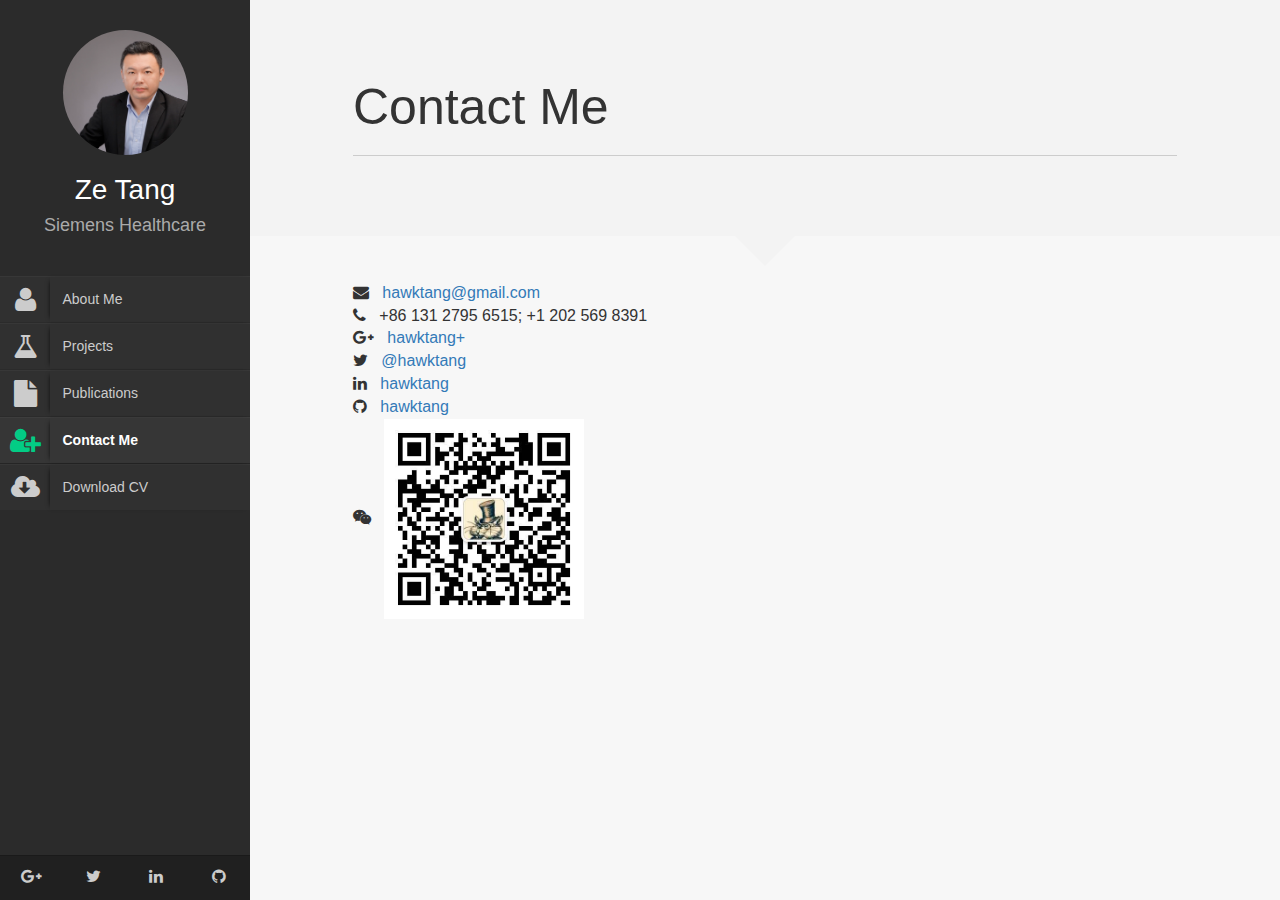
==== contact.html @ 21f546fd "contact" ====
<!DOCTYPE html>
<html lang="en">
<head>
    <title>Ze Tang - Contact</title>
    <meta http-equiv="Content-Type" content="text/html; charset=UTF-8">
    <meta name="author" content="Miaozhu Li and Ze Tang">
    <meta name="viewport" content="width=device-width, initial-scale=1, maximum-scale=1">

    <meta name="description" content="Ze Tang's Website" />
    <meta name="keywords" content="Ze Tang" />

    <link rel="shortcut icon" href="./favicon.ico">

    <!--CSS styles-->
    <link rel="stylesheet" href="css/bootstrap.css">
    <link rel="stylesheet" href="css/font-awesome.min.css">
    <link rel="stylesheet" href="css/perfect-scrollbar-0.4.5.min.css">
    <link rel="stylesheet" href="css/magnific-popup.css">
    <link rel="stylesheet" href="css/style.css">
    <link id="theme-style" rel="stylesheet" href="css/styles/default.css">


    <!--/CSS styles-->
    <!--Javascript files-->
    <script type="text/javascript" src="js/jquery-1.10.2.js"></script>
    <script type="text/javascript" src="js/TweenMax.min.js"></script>
    <script type="text/javascript" src="js/jquery.touchSwipe.min.js"></script>
    <script type="text/javascript" src="js/jquery.carouFredSel-6.2.1-packed.js"></script>

    <script type="text/javascript" src="js/modernizr.custom.63321.js"></script>
    <script type="text/javascript" src="js/jquery.dropdownit.js"></script>

    <script type="text/javascript" src="js/jquery.stellar.min.js"></script>
    <script type="text/javascript" src="js/ScrollToPlugin.min.js"></script>

    <script type="text/javascript" src="js/bootstrap.min.js"></script>

    <script type="text/javascript" src="js/jquery.mixitup.min.js"></script>

    <script type="text/javascript" src="js/masonry.min.js"></script>

    <script type="text/javascript" src="js/perfect-scrollbar-0.4.5.with-mousewheel.min.js"></script>

    <script type="text/javascript" src="js/magnific-popup.js"></script>
    <script type="text/javascript" src="js/custom.js"></script>

    <!--/Javascript files-->

</head>
<body>

<div id="wrapper">
    <a href="#sidebar" class="mobilemenu"><i class="fa fa-bars"></i></a>

    <div id="sidebar">
        <div id="main-nav">
            <div id="nav-container">
                <div id="profile" class="clearfix">
                    <div class="portrate hidden-xs"></div>
                    <div class="title">
                        <h2>Ze Tang</h2>
                        <h3>Siemens Healthcare</h3>
                    </div>

                </div>
                <ul id="navigation">
                    <li>
                        <a href="index.html">
                            <div class="icon fa fa-user"></div>
                            <div class="text">About Me</div>
                        </a>
                    </li>

                    <li>
                        <a href="Projects.html">
                            <div class="icon fa fa-flask"></div>
                            <div class="text">Projects</div>
                        </a>
                    </li>

                    <li>
                        <a href="Publications.html">
                            <div class="icon fa fa-file"></div>
                            <div class="text">Publications</div>
                        </a>
                    </li>

                    <li class="currentmenu">
                        <a href="Contact.html">
                            <div class="icon fa fa-user-plus"></div>
                            <div class="text">Contact Me</div>
                        </a>
                    </li>

                    <li>
                        <a href="ZeTang.pdf">
                            <div class="icon fa fa-cloud-download"></div>
                            <div class="text">Download CV</div>
                        </a>
                    </li>
                </ul>
            </div>
        </div>

        <div class="social-icons">
            <ul>
                <li><a href="https://plus.google.com/+ZeTang"><i class="fa fa-google-plus"></i></a></li>
                <li><a href="https://twitter.com/hawktang"><i class="fa fa-twitter"></i></a></li>
                <li><a href="https://cn.linkedin.com/in/hawktang"><i class="fa fa-linkedin"></i></a></li>
                <li><a href="https://github.com/hawktang"><i class="fa fa-github"></i></a></li>
            </ul>
        </div>
    </div>

    <div id="main">

        <div id="contact" class="page">
            <div class="pageheader">
                <div class="headercontent">
                    <div class="section-container">
                        <h2 class="title">Contact Me</h2>

                        <div class="row">
                            <div class="col-md-8">
                                <p></p>
                            </div>
                        </div>

                    </div>

                </div>
            </div>

            <br><br>

            <div class="pagecontents">

                <div class="section-container">

                    <div class="row">
                        <div class="col-md-8">

                            <ul class="list-unstyled">
                                <li>
                                    <strong><i class="fa fa-envelope"></i>&nbsp;&nbsp;</strong>
                                    <span><a href="mailto:hawktang@gmail.com">hawktang@gmail.com</a></span>
                                </li>
                                <li> <strong><em class="fa fa-phone"></em>&nbsp;&nbsp;</strong> 
                                    <span>+86 131 2795 6515; +1 202 569 8391</span> 
                                </li>
                                <li>
                                    <strong><i class="fa fa-google-plus"></i>&nbsp;&nbsp;</strong>
                                    <span><a href="https://plus.google.com/+ZeTang">hawktang+</a></span>
                                </li>
                                <li>
                                    <strong><i class="fa fa-twitter"></i>&nbsp;&nbsp;</strong>
                                    <span><a href="https://twitter.com/hawktang">@hawktang</a></span>
                                </li>
                                <li>
                                    <strong><i class="fa fa-linkedin"></i>&nbsp;&nbsp;</strong>
                                    <span><a href="https://cn.linkedin.com/in/hawktang">hawktang</a></span>
                                </li>
                                <li>
                                    <strong><i class="fa fa-github"></i>&nbsp;&nbsp;</strong>
                                    <span><a href="https://github.com/hawktang">hawktang</a></span>
                                </li>
                                <li> 
                                    <strong><i class="fa fa-weixin"></i>&nbsp;&nbsp;</strong> 
                                    <span><img src="img/personal/wechat.jpg" width="200" height="200" alt="wechat"/> </span> 
                                </li>
                            </ul>

                        </div>
                    </div>

                </div>

            </div>


        </div>

    </div>
</div>
</body>
</html>
---- css/style.css ----
/* General styles
 **************************************************/
@font-face {
	font-family: 'Lato';
	font-style: normal;
	font-weight: 300;
	src: local('Lato Light'), local('Lato-Light'), url(http://themes.googleusercontent.com/static/fonts/lato/v6/KT3KS9Aol4WfR6Vas8kNcg.woff) format('woff');
}

@font-face {
	font-family: 'Lato';
	font-style: normal;
	font-weight: 400;
	src: local('Lato Regular'), local('Lato-Regular'), url(http://themes.googleusercontent.com/static/fonts/lato/v6/9k-RPmcnxYEPm8CNFsH2gg.woff) format('woff');
}

@font-face {
	font-family: 'Lato';
	font-style: normal;
	font-weight: 900;
	src: local('Lato Black'), local('Lato-Black'), url(http://themes.googleusercontent.com/static/fonts/lato/v6/BVtM30trf7q_jfqYeHfjtA.woff) format('woff');
}

@font-face {
	font-family: 'Lato';
	font-style: italic;
	font-weight: 400;
	src: local('Lato Italic'), local('Lato-Italic'), url(http://themes.googleusercontent.com/static/fonts/lato/v6/oUan5VrEkpzIazlUe5ieaA.woff) format('woff');
}

body {
	font-size: 16px;
	font-family: 'Lato', sans-serif;
	font-weight: 400;
	background: #4D4D4D;
}

a,a:hover,a:focus {
	text-decoration: none;
	outline: 0;
}

h1,h2,h3,h4,h5,h6,.h1,.h2,.h3,.h4,.h5,.h6 {
	font-family: "Lato", Helvetica, Arial, sans-serif;
	font-weight: 300;
}

/* mobile menu
 **************************************************/
.mobilemenu {
	position: fixed;
	top: 0px;
	left: 0;
	right: 0;
	z-index: 1002;
	font-size: 30px;
	padding: 2px 10px;
	background: #2b2b2b;
	display: block;
	width: 50px;
	height: 50px;
	color: #fff;
	display: none;
}

.mobilemenu:hover,.mobilemenu:focus {
	color: #fff;
}

/* layout
 **************************************************/
#main-nav {
	text-align: left;
	vertical-align: top;
	-webkit-user-select: none;
	-moz-user-select: none;
	-ms-user-select: none;
	user-select: none;
	width: 250px;
	background: #2b2b2b;
	position: absolute;
	left: 0;
	top: 0;
	bottom: 45px;
	overflow: hidden;
}

#main {
	position: absolute;
	left: 250px;
	right: 0;
	top: 0;
	bottom: 0;
	background: #fefefe;
	overflow: hidden;
}

.page {
	overflow: auto;
	position: absolute;
	top: 0;
	left: 0px;
	bottom: 0;
	width: 100%;
	background-color: #f7f7f7;
}

.home {
	left: 0px;
	z-index: 0;
	width: 100%;
}

#overlay {
	position: absolute;
	top: 0;
	left: 0px;
	bottom: 0;
	right: 0px;
	background-color: #000;
	-ms-filter: "progid:DXImageTransform.Microsoft.Alpha(Opacity=25)";
	filter: alpha(opacity=25);
	opacity: 0.25;
	display: none;
	z-index: 300;
	cursor: crosshair;
	cursor: url(../img/pointer.png), auto;
}

#runner {
	position: absolute;
	width: 30px;
	height: 20px;
	color: #fff;
	font-size: 20px;
	z-index: 2000;
}

.currentpage {
	-webkit-box-shadow: -2px 0 4px -2px rgba(0,0,0,.25);
	box-shadow: -2px 0 4px -2px rgba(0,0,0,.25);
}

/* sidebar
 **************************************************/
#nav-container {
	position: relative;
	padding-bottom: 75px;
	bottom: 0;
	height: 100%;
}

#profile {
	text-align: center;
	padding: 30px 10px;
	position: relative;
}

#profile .portrate {
	background-image: url("../img/personal/Avatar.jpg");
	width: 125px;
	margin: 0 auto;
	height: 125px;
	border-radius: 50%;

	-webkit-background-size: cover;
	-moz-background-size: cover;
	background-size: cover;
}

#profile .title h2 {
	font-size: 28px;
	font-weight: 300;
	color: #fff;
	margin: 20px 0 10px 0;
}

#profile .title h3 {
	font-size: 18px;
	font-weight: 300;
	color: #aaa;
	margin: 0px 0 10px 0;
}

ul#navigation {
	padding: 0;
	margin: 0;
}

ul#navigation li {
	display: block;
	float: none;
	clear: both;
	background: #303030;
	border-top: 1px solid #373737;
	border-bottom: 1px solid #2B2B2B;

	-webkit-transition: background 0.5s;
	-moz-transition: background 0.5s;
	-o-transition: background 0.5s;
	-ms-transition: background 0.5s;
	transition: background 0.5s;
}

ul#navigation li a {
	color: #ccc;
	font-size: 14px;
}

ul#navigation li:hover,ul#navigation li:focus {
	background: #363636;
}

ul#navigation li:hover a,ul#navigation li:focus a {
	color: #f7f7f7;
}

ul#navigation .currentmenu {
	font-weight: bold;
}

ul#navigation li.currentmenu a {
	color: #fff;
}

/*ul#navigation li.external:hover .icon, ul#navigation li.currentmenu .icon{
	color: #03cc85;
}*/

ul#navigation li.currentmenu {
	background: #363636;
	border-top: 1px solid #3d3d3d;
	border-bottom: 1px solid #252525;
}


ul#navigation li .text {
	padding-left: 5%;
	margin-left: 50px;
	line-height: 45px;

	-webkit-box-shadow: -3px 0 5px -4px #000;
	box-shadow: -3px 0 5px -4px #000;
}

ul#navigation li .icon {
	float: left;
	line-height: 45px;
	width: 50px;
	text-align: center;
	font-size: 27px;
}

.social-icons {
	position: absolute;
	bottom: 0;
	left: 0;
	width: 100%;
	background: #202020;
	border-top: 1px solid #1A1A1A;
	width: 250px;
	z-index: 2;
	height: 45px;
}

.social-icons ul {
	padding: 0;
	margin: 0;
	list-style: none;
}

.social-icons li {
	float: left;
	width: 25%;
	padding: 10px;
	text-align: center;
}

.social-icons a {
	color: #ccc;
}

.social-icons a:hover,.social-icons a:focus {
	color: #fff;
}

.social-icons i {
	font-size: 16px;
}

/* page specifics
 **************************************************/
.page-container {
	position: relative;
}

.pageheader {
	background: #f3f3f3;
	position: relative;
	padding: 60px 0 45px 0;
}

.pageheader:after {
	top: 100%;
	border: solid transparent;
	content: " ";
	height: 0;
	width: 0;
	position: absolute;
	pointer-events: none;
	border-color: rgba(8, 4, 13, 0);
	border-top-color: #f3f3f3;
	border-width: 30px;
	left: 50%;
	margin-left: -30px;
	z-index: 1;
}

.headercontent .title {
	font-size: 50px;
	margin-bottom: 25px;
	border-bottom: 1px solid #ccc;
	padding: 0 0 20px 0;
}

.headercontent .subtitle {
	border-bottom: 1px solid #ccc;
	margin: 0 0 10px 0;
	padding: 5px 0;
}

.headercontent .subtitle h3 {
	margin: 0;
	padding: 0;
}

.page .section {
	padding: 70px 0;
	position: relative;
}

.section-container {
	padding: 0 10%;
}

.color-1 {
	background: #fcfcfc;
}

.color-2 {
	background: #f7f7f7;
}

.color-3 {
	background: #2c2c2d;
	color: #fff;
}

.color-4 {
	background: #000;
}

.section .title {
	border-bottom: 1px solid #ccc;
	margin: 0 0 30px 0;
	padding: 20px 0;
}

.section .title h3 {
	padding: 0;
	margin: 0;
	font-size: 26px;
}


.biothumb{position: relative;}
.biothumb .overlay{
	position: absolute;
	width: 100%;
	color:#fff;
	bottom: 0;
	background-color: black;
	background-color: rgba(0,0,0,0.5);
	padding:25px;
}
.biothumb .overlay h1{
	font-size: 45px;
}


/*************************************************
 *  uls
 **************************************************/
.ul-bolded li {
	font-weight: bold;
}

.ul-boxed li {
	padding: 7px;
	background-color: #FdFdFd;
	margin-bottom: 10px;
	-webkit-box-shadow: 0px 3px 3px -3px #ccc;
	box-shadow: 0px 3px 3px -3px #ccc;
	border-radius: 2px;
	border-left: 5px solid;
}

/* ul-card
 **************************************************/
ul.ul-card {
	padding: 0;
	margin: 0;
	list-style: none;
}

ul.ul-card li {
	position: relative;
	padding: 50px 15px 20px 15px;
	background-color: #fff;
	margin-bottom: 15px;
	-webkit-box-shadow: 0px 3px 3px -3px #ccc;
	box-shadow: 0px 3px 3px -3px #ccc;
	border-radius: 3px;
	margin-left: 10px;
	color: #333;
}

ul.ul-card li .dy {
	position: absolute;
	top: 10px;
	left: -10px;
	border-radius: 0px;
	padding: 0;
	color: white;
}

ul.ul-card li .dy span {
	padding: 7px 10px;
	line-height: 30px;
	margin: 0;
}

/*ul.ul-card li .dy .degree {
	background-color: #03bb7a;
}*/

ul.ul-card li .dy .year {
	/*background-color: #03cc85;*/
	-webkit-box-shadow: -3px 0px 7px -3px rgba(68, 68, 68, 0.5);
	box-shadow: -3px 0px 7px -3px rgba(68, 68, 68, 0.5);
	margin-left: -3px !important;
}

ul.ul-card li .description p {
	font-size: 14px;
	margin: 0;
}

ul.ul-card li .description p.where {
	font-weight: 300;
	font-size: 14px;
}

ul.ul-card li .description p.company {
	
	font-size: 20px;
}

ul.ul-card li .description p.btitle {
	
	font-size: 18px;
}

ul.ul-card li .description p.stitle {
	
	font-size: 16px;
}

/* ul-dates
 **************************************************/
ul.ul-dates,ul.ul-dates-gray {
	margin: 0;
	padding: 0;
	list-style: none;
}

ul.ul-dates li,ul.ul-dates-gray li {
	margin-bottom: 15px; /*margin-left:  20px;
	*/
}

ul.ul-dates div.dates,ul.ul-dates-gray div.dates {
	float: left;
	width: 75px;
}

ul.ul-dates div.dates span,ul.ul-dates-gray div.dates span {
	/*background-color: #03cc85;*/
	padding: 6px;
	display: block;
	text-align: center;
	color: #fff;
	position: relative;
}

ul.ul-dates-gray div.dates span {
	background-color: #BBBBBB;
}

/*ul.ul-dates div.dates span:last-child {
	background-color: #03bb7a;
}*/

ul.ul-dates-gray div.dates span:last-child {
	background-color: #979797;
}

ul.ul-dates-gray div.dates span:first-child,ul.ul-dates div.dates span:first-child {
	-webkit-box-shadow: 0px 2px 6px -3px rgba(68, 68, 68, 0.5);
	box-shadow: 0px 2px 6px -3px rgba(68, 68, 68, 0.5);
	z-index: 3;
	position: relative;
}

ul.ul-dates div.content,ul.ul-dates-gray div.content {
	margin-left: 90px;
	min-height: 70px;
	padding-top: 10px;
}

ul.ul-dates div.content h4,ul.ul-dates-gray div.content h4 {
	font-weight: 400;
	font-size: 16px;
	margin-top: 0;
}

ul.ul-dates div.content p,ul.ul-dates-gray div.content p {
	font-size: 13px;
}

/* ul-timeline
 **************************************************/
ul.timeline {
	border-left: 8px solid #FFF;
	list-style: none;
	padding: 1px 0;
	margin-left: 100px;
}

ul.timeline li .date {
	float: left;
	padding: 10px 15px 10px 10px;
	margin-top: 10px;
	margin-left: -115px;
	font-size: 15px;
	width: 110px;
	text-align: center;
	/*background: #03cc85;*/
	color: #fff;
}

/*ul.timeline li.open .data {
	background: #03bb7a;
}*/

ul.timeline li .circle {
	float: left;
	margin: 20px 0;
	margin-left: -14px;
	width: 20px;
	height: 20px;
	border: 4px solid #FFFFFF;
	border-radius: 50%;
	background-color: #d5d5d5;
}

ul.timeline li.open .circle {
	/*background-color: #03bb7a;*/
	-webkit-box-shadow: 0px 2px 6px -3px rgba(68, 68, 68, 0.5);
	box-shadow: 0px 2px 6px -3px rgba(68, 68, 68, 0.5);
}

ul.timeline li .data {
	background: #fdfdfd;
	margin: 10px 0px 10px 20px;
	border-left: 10px solid;
	padding: 18px 20px;
	font-size: 16px;

	-webkit-box-shadow: 0px 3px 3px -3px #ccc;
	box-shadow: 0px 3px 3px -3px #ccc;
	border-radius: 3px;
}

ul.timeline li.open .data {
	/*border-color: #03bb7a;*/
	background: #fff;
}

ul.timeline li .data .subject {
	cursor: pointer;
	color: #777;
	font-size: 18px;
}

ul.timeline li .data .text {
	display: none;
	margin-top: 15px;
	font-size: 14px;
}

/* ul-withdetails
 **************************************************/
.ul-withdetails {
	list-style: none;
	padding: 0;
}

.ul-withdetails li {
	background-color: #FdFdFd;
	margin-bottom: 15px;

	-webkit-box-shadow: 0px 3px 3px -3px #ccc;
	box-shadow: 0px 3px 3px -3px #ccc;
	border-radius: 3px;
}

.ul-withdetails li .image {
	position: relative;
	overflow: hidden;
}

.ul-withdetails li .imageoverlay {
	position: absolute;
	top: 0;
	left: -100%;
	width: 100%;
	height: 100%;
	/*background: #03cc85;*/
	cursor: pointer;
	-ms-filter: "progid:DXImageTransform.Microsoft.Alpha(Opacity=70)";
	filter: alpha(opacity=70);
	opacity: 0.7;
}

.ul-withdetails li .imageoverlay i {
	color: #fff;
	position: absolute;
	top: 40%;
	left: 45%;
	font-size: 30px;
}

.ul-withdetails li .meta {
	overflow: hidden;
	padding: 10px;
	cursor: pointer;
}

.ul-withdetails li .details {
	display: none;
	padding: 20px;
	background: #fff;

	-webkit-box-shadow: inset 0px 3px 5px -3px #ccc;
	box-shadow: inset 0px 3px 5px -3px #ccc;
}

/*************************************************
 * lab partnerts
 **************************************************/
#labp-heads-wrap {
	/*background-color: #03bb7a;*/
	position: relative;
	height: 180px;
}

#labp-heads-wrap:after {
	top: 100%;
	border: solid transparent;
	content: " ";
	height: 0;
	width: 0;
	position: absolute;
	pointer-events: none;
	border-color: rgba(247, 103, 103, 0);
	/*border-top-color: #03bb7a;*/
	border-width: 15px;
	left: 50%;
	margin-left: -15px;
}

#lab-carousel {
	width: 100%;
	height: 200px;
	position: absolute;
	top: 0;
	left: 0;
}

#lab-carousel div {
	float: left;
	width: 100px;
	height: 100px;
}

#lab-carousel img {
	border: none;
	position: relative;

	-webkit-box-shadow: 0 0 10px #000;
	box-shadow: 0 0 10px #000;
}

.caroufredsel_wrapper {
	margin-top: -10px !important;
	padding-top: 20px !important;
	padding-bottom: 20px !important;
}

#labp-heads-wrap #next,#labp-heads-wrap #prev {
	position: absolute;
	top: 0;
	height: 100%;
	line-height: 180px;
	padding: 0 10px;
	color: #f7f7f7;
	font-size: 30px;
	z-index: 4;
}

#labp-heads-wrap #next {
	right: 0;
}

#labp-heads-wrap #prev {
	left: 0;
}

#labp-heads-wrap #prev.disabled,#labp-heads-wrap #next.disabled {
	color: #ccc;
	cursor: default;
}

#lab-details {
	background-color: #fff;
	padding: 20px;
	padding-top: 40px;
	text-align: center;
	min-height: 150px;

	-webkit-box-shadow: 0px 3px 3px -3px #ccc;
	box-shadow: 0px 3px 3px -3px #ccc;
	border-radius: 2px;
}

#lab-details div {
	display: none;
}

#lab-details h3 {
	margin-top: 0;
}

/* filter dropdowns
 **************************************************/
#filters,.filters,#pub-grid {
	padding: 20px 0 30px 0 !important;
}

#filters h3,.filters h3,div#sort {
	margin-top: 30px;
}

#sort span {
	line-height: 30px;
}

.stuck {
	position: fixed !important;
	z-index: 1001;
	top: 0;
	right: 0;

	-webkit-box-shadow: 0px 2px 4px 0px #cecece;
	box-shadow: 0px 2px 4px 0px #cecece;
}

.cd-dropdown,.cd-select {
	position: relative;
	margin: 20px auto;
	display: block;
}

.cd-dropdown > span {
	width: 100%;
	height: 40px;
	line-height: 40px;
	color: #999;
	font-weight: 700;
	font-size: 16px;
	background: #fff;
	display: block;
	padding: 0 10px 0 30px;
	position: relative;
	cursor: pointer;
}

.cd-dropdown > span:after {
	content: '';
	position: absolute;
	right: 0px;
	top: 0px;
	width: 50px;
	text-align: center;
	font-size: 12px;
	padding: 8px;
	height: 70%;
	line-height: 24px;
}

.cd-dropdown.cd-active > span:after {
	content: '';
}

.cd-dropdown ul {
	list-style-type: none;
	margin: 0;
	padding: 0;
	display: block;
	position: relative;
}

.cd-dropdown > span,.cd-dropdown ul li:nth-last-child(-n+3) span {
	-webkit-box-shadow: 0 1px 1px rgba(0,0,0,0.1);
	box-shadow: 0 1px 1px rgba(0,0,0,0.1);
}

.cd-dropdown ul {
	position: absolute;
	top: 0px;
	width: 100%;
}

.cd-dropdown ul li {
	position: absolute;
	width: 100%;
}

/*.cd-active.cd-dropdown > span {
	color: #03cc85;
}*/

.cd-active.cd-dropdown > span,.cd-active.cd-dropdown ul li span {
	-webkit-box-shadow: 0 1px 1px rgba(0,0,0,0.1);
	box-shadow: 0 1px 1px rgba(0,0,0,0.1);
}

.cd-active.cd-dropdown ul li span {
	-webkit-transition: all 0.2s linear 0s;
	-moz-transition: all 0.2s linear 0s;
	-o-transition: all 0.2s linear 0s;
	-ms-transition: all 0.2s linear 0s;
	transition: all 0.2s linear 0s;
}

.cd-active.cd-dropdown ul li span:hover {
	/*background: #03cc85;*/
	color: #fff;
}

.cd-dropdown ul li span {
	width: 100%;
	background: #fafafa;
	line-height: 40px;
	padding: 0 10px 0 30px;
	display: block;
	color: #bcbcbc;
	cursor: pointer;
	font-weight: 700;
}

/* publications
 **************************************************/
#pub-grid .mix {
	-ms-filter: "progid:DXImageTransform.Microsoft.Alpha(Opacity=0)";
	filter: alpha(opacity=0);
	opacity: 0;
	display: none;
}

.pitems .item {
	margin-bottom: 20px;
	width: 100%;
}

.pitems .pubmain {
	background: #fefefe;
	padding: 25px 25px 35px 25px;
	min-height: 130px;
	position: relative;

	-webkit-box-shadow: 0px 3px 3px -3px #ccc;
	box-shadow: 0px 3px 3px -3px #ccc;
	cursor: pointer;
}

.pitems .pubtitle {
	margin: 0;
	padding: 0 0 15px 0;
	font-size: 20px;
	font-weight: 300;
}

.pitems .pubmain div {
	font-size: small;
}

.pitems .pubmain .label {
	margin-right: 10px;
}

.pitems .pubmain .pubassets {
	position: absolute;
	bottom: 0;
	right: 0;
	background: #fafafa;
	text-align: center;
	border-top: 2px solid;
}

.pitems .pubmain .pubassets a {
	color: #9b9b9b;
	padding: 5px 15px;
	float: right;
	font-size: 18px;
}

.pitems .pubmain .pubassets a:hover,.pitems .pubmain .pubassets a:focus,.pitems .pubmain .pubassets a.pubcollapse {
	/*background: #03cc85;*/
	color: #fff;
}

.pitems .pubdetails {
	background: #fff;
	padding: 25px;
	display: none;
}

/* Gallery
 **************************************************/
#gallery-header {
	_color: #f7f7f7;
}

#gallery-header h2 {
	font-size: 50px;
	text-align: center;
}

#gallery-large {
	_background: #303030;
	padding-top: 20px;
}

ul.grid {
	max-width: 69em;
	list-style: none;
	margin: 30px auto;
	padding: 0;
}

ul.grid li {
	display: block;
	float: left;
	padding: 15px;
	width: 33%;
}

@media screen and (max-width: 900px) {
	ul.grid li {
		width: 50%;
	}

}

@media screen and (max-width: 400px) {
	ul.grid li {
		width: 100%;
	}

}

ul.grid li >div {
	-webkit-box-shadow: 0 0 8px -1px #000;
	box-shadow: 0 0 8px -1px #000;
	overflow: hidden;
	position: relative;
}

ul.grid li .over {
	position: absolute;
	bottom: -100%;
	width: 102%;
	right: -1%;
	left: -1%;
	color: #fff;
}

ul.grid li .comein {
	position: relative;
	z-index: 1;
	padding: 15px;
	height: 100%;
}

ul.grid li .comein i {
	display: block;
	width: 60px;
	height: 60px;
	position: absolute;
	top: 50%;
	margin-top: -30px;
	left: 50%;
	margin-left: -30px;
	font-size: 22px;
	color: #FFF;

	-webkit-box-shadow: 0 0 60px #fff;
	box-shadow: 0 0 60px #fff;
	border: 1px solid #fff;
	text-align: center;
	padding-top: 17px;
	border-radius: 50%;
}

ul.grid li .comein-bg {
	-khtml-opacity: .70;
	-moz-opacity: .70;
	-ms-filter: ”alpha(opacity=70)”;
	filter: progid:DXImageTransform.Microsoft.Alpha(opacity=0.7);
	filter: alpha(opacity=70);
	opacity: .70;
	position: absolute;
	top: 0;
	bottom: 0;
	right: 0;
	left: 0;
	background: #000;
	z-index: -1;
}

ul.grid li a,ul.grid li img {
	outline: none;
	border: none;
	display: block;
	max-width: 100%;
}

/* at start */
.my-mfp-slide-bottom .mfp-content {
	-ms-filter: "progid:DXImageTransform.Microsoft.Alpha(Opacity=0)";
	filter: alpha(opacity=0);
	opacity: 0;

	-webkit-transition: all 0.7s ease-out;
	-moz-transition: all 0.7s ease-out;
	-o-transition: all 0.7s ease-out;
	-ms-transition: all 0.7s ease-out;
	transition: all 0.7s ease-out;

	-webkit-transform: translateY(-20px) perspective( 600px ) rotateX( 10deg );
	-moz-transform: translateY(-20px) perspective( 600px ) rotateX( 10deg );
	-o-transform: translateY(-20px) perspective( 600px ) rotateX( 10deg );
	-ms-transform: translateY(-20px) perspective( 600px ) rotateX( 10deg );
	transform: translateY(-20px) perspective( 600px ) rotateX( 10deg );
}

/* animate in */
.my-mfp-slide-bottom.mfp-ready .mfp-content {
	-ms-filter: "progid:DXImageTransform.Microsoft.Alpha(Opacity=100)";
	filter: alpha(opacity=100);
	opacity: 1;

	-webkit-transform: translateY(0) perspective( 600px ) rotateX( 0 );
	-moz-transform: translateY(0) perspective( 600px ) rotateX( 0 );
	-o-transform: translateY(0) perspective( 600px ) rotateX( 0 );
	-ms-transform: translateY(0) perspective( 600px ) rotateX( 0 );
	transform: translateY(0) perspective( 600px ) rotateX( 0 );
}

/* animate out */
.my-mfp-slide-bottom.mfp-removing .mfp-content {
	-ms-filter: "progid:DXImageTransform.Microsoft.Alpha(Opacity=0)";
	filter: alpha(opacity=0);
	opacity: 0;

	-webkit-transform: translateY(-10px) perspective( 600px ) rotateX( 10deg );
	-moz-transform: translateY(-10px) perspective( 600px ) rotateX( 10deg );
	-o-transform: translateY(-10px) perspective( 600px ) rotateX( 10deg );
	-ms-transform: translateY(-10px) perspective( 600px ) rotateX( 10deg );
	transform: translateY(-10px) perspective( 600px ) rotateX( 10deg );
}

/* Dark overlay, start state */
.my-mfp-slide-bottom.mfp-bg {
	-ms-filter: "progid:DXImageTransform.Microsoft.Alpha(Opacity=0)";
	filter: alpha(opacity=0);
	opacity: 0;

	-webkit-transition: opacity 0.3s ease-out;
	-moz-transition: opacity 0.3s ease-out;
	-o-transition: opacity 0.3s ease-out;
	-ms-transition: opacity 0.3s ease-out;
	transition: opacity 0.3s ease-out;
}

/* animate in */
.my-mfp-slide-bottom.mfp-ready.mfp-bg {
	-ms-filter: "progid:DXImageTransform.Microsoft.Alpha(Opacity=80)";
	filter: alpha(opacity=80);
	opacity: 0.8;
}

/* animate out */
.my-mfp-slide-bottom.mfp-removing.mfp-bg {
	-ms-filter: "progid:DXImageTransform.Microsoft.Alpha(Opacity=0)";
	filter: alpha(opacity=0);
	opacity: 0;
}

/* contact
 **************************************************/
.contact-office {
	background: #fff url('../img/contact-bg-1.png') no-repeat;
}

.contact-lab {
	background: #fff url('../img/contact-bg-2.png') no-repeat;
	color: #fff;
}

/*.contact-office .icon-huge, .contact-lab .icon-huge{
	color: #03cc85;
}*/


.icon-huge {
	font-size: 170px;
	text-align: center;
	-ms-filter: "progid:DXImageTransform.Microsoft.Alpha(Opacity=30)";
	filter: alpha(opacity=30);
	opacity: 0.3;
	display: block;
	padding-top: 30px;
}

@media (max-width: 500px) {
	ul.timeline {
		margin: 0;
		border-left: none;
	}

	ul.timeline .circle {
		display: none;
	}

	ul.timeline .data {
		margin: 0 !important;
		margin-bottom: 10px !important;
		padding-top: 65px !important;
	}

	ul.timeline .date {
		margin-left: 0 !important;
	}

}

@media (max-width: 991px) {
	.mobilemenu {
		display: block;
	}

	.social-icons,#main-nav {
		left: -250px;
		z-index: 3;
	}

	#main {
		left: 0;
	}

}
---- css/styles/default.css ----
ul#navigation li.external:hover .icon, ul#navigation li.currentmenu .icon{
	color: #03cc85;
}
.ul-boxed li {
	border-left-color:#03cc85;
}
ul.ul-card li .dy .year {
	background-color: #03cc85;
}
ul.ul-dates div.dates span {
	background-color: #03cc85;
}
ul.timeline li .date {
	background: #03cc85;
}
ul.timeline li .data {
	border-left-color: #03cc85;
}
.ul-withdetails li .imageoverlay {
	background: #03cc85;
}
.cd-active.cd-dropdown > span {
	color: #03cc85;
}
.cd-active.cd-dropdown ul li span:hover {
	background: #03cc85;
}
.pitems .pubmain .pubassets {
	border-top-color:#03cc85;
}
.pitems .pubmain .pubassets a:hover,.pitems .pubmain .pubassets a:focus,.pitems .pubmain .pubassets a.pubcollapse {
	background: #03cc85;
}
.contact-office .icon-huge, .contact-lab .icon-huge {
	color: #03cc85;
}

/* secondary color */
ul.ul-card li .dy .degree {
	background-color: #03bb7a;
}
ul.ul-dates div.dates span:last-child {
	background-color: #03bb7a;
}
ul.timeline li.open .circle {
	background-color: #03bb7a;
}
ul.timeline li.open .data {
	border-color: #03bb7a;
}
#labp-heads-wrap {
	background-color: #03bb7a;
}
#labp-heads-wrap:after{
	border-top-color: #03bb7a;
}
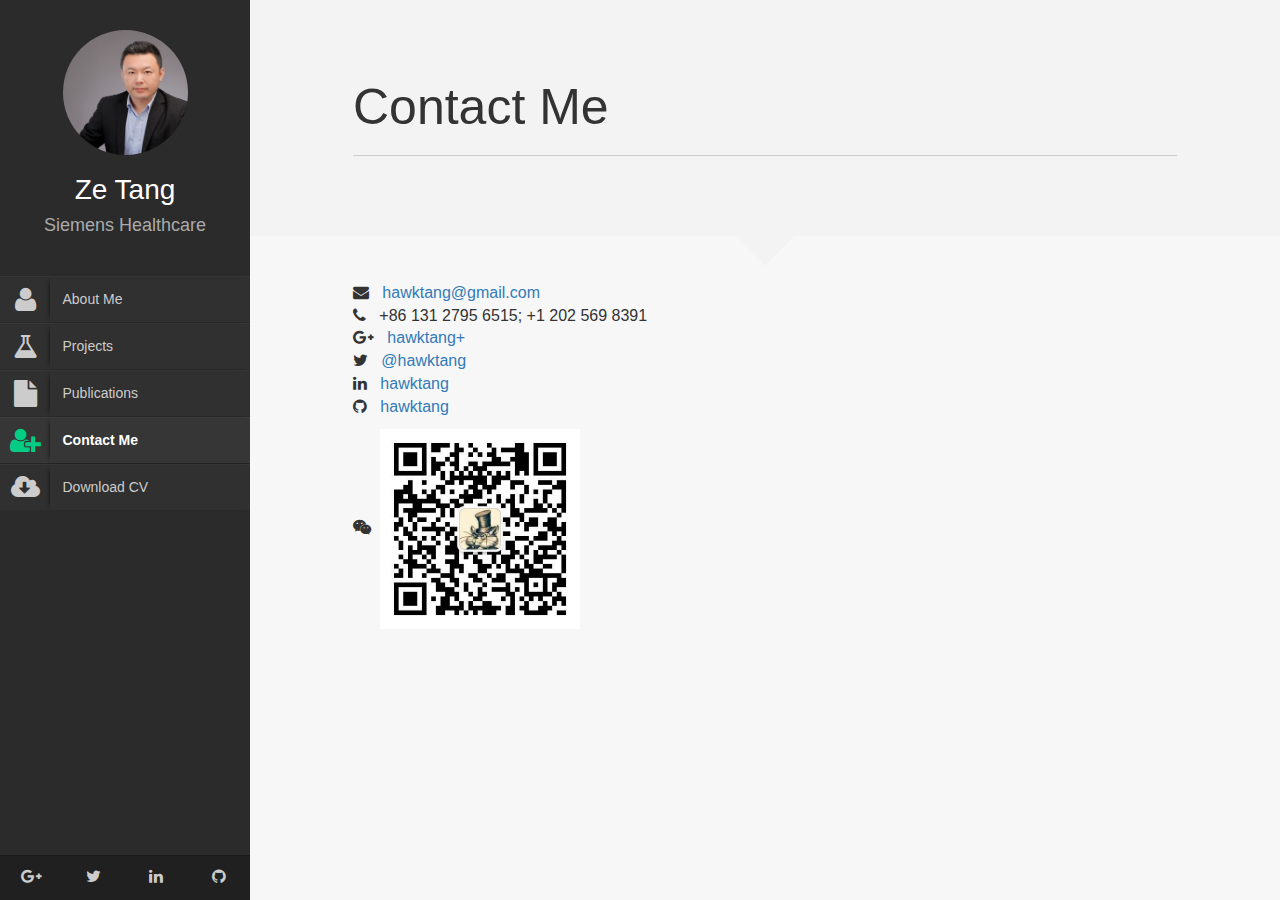
==== commit e8d307fc: "contack" ====
--- a/contact.html
+++ b/contact.html
@@ -140,7 +140,7 @@
                     <div class="row">
                         <div class="col-md-8">
 
-                            <ul class="list-unstyled">
+                          <ul class="list-unstyled">
                                 <li>
                                     <strong><i class="fa fa-envelope"></i>&nbsp;&nbsp;</strong>
                                     <span><a href="mailto:hawktang@gmail.com">hawktang@gmail.com</a></span>
@@ -160,13 +160,26 @@
                                     <strong><i class="fa fa-linkedin"></i>&nbsp;&nbsp;</strong>
                                     <span><a href="https://cn.linkedin.com/in/hawktang">hawktang</a></span>
                                 </li>
-                                <li>
+                            <li>
                                     <strong><i class="fa fa-github"></i>&nbsp;&nbsp;</strong>
                                     <span><a href="https://github.com/hawktang">hawktang</a></span>
                                 </li>
                                 <li> 
-                                    <strong><i class="fa fa-weixin"></i>&nbsp;&nbsp;</strong> 
-                                    <span><img src="img/personal/wechat.jpg" width="200" height="200" alt="wechat"/> </span> 
+                                  <p>
+                                  </p>
+                                </li>
+                                <li>
+                                  <table border="0">
+                                    <tbody>
+                                      <tr>
+                                        <td><strong><i class="fa fa-weixin"></i>&nbsp;&nbsp;</strong> </td>
+                                        
+                                        <td valign="top"><img src="img/personal/wechat.jpg" width="200" height="200" alt="wechat"/></td>
+                                      </tr>
+                                    </tbody>
+                                  </table> 
+                                  
+                        
                                 </li>
                             </ul>
 
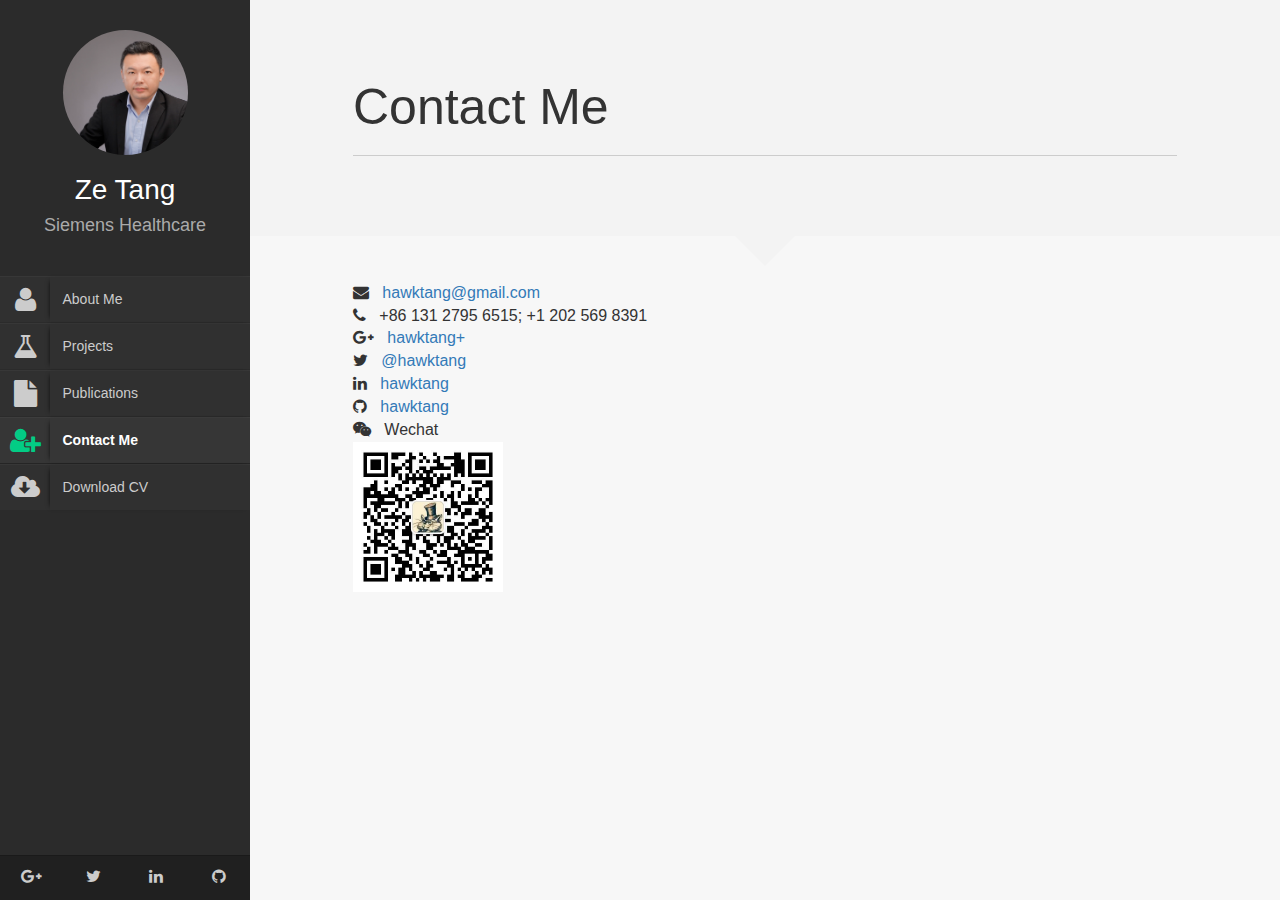
==== commit d94fa1db: "contact" ====
--- a/contact.html
+++ b/contact.html
@@ -160,27 +160,15 @@
                                     <strong><i class="fa fa-linkedin"></i>&nbsp;&nbsp;</strong>
                                     <span><a href="https://cn.linkedin.com/in/hawktang">hawktang</a></span>
                                 </li>
-                            <li>
+                                <li>
                                     <strong><i class="fa fa-github"></i>&nbsp;&nbsp;</strong>
                                     <span><a href="https://github.com/hawktang">hawktang</a></span>
                                 </li>
                                 <li> 
-                                  <p>
-                                  </p>
+                                    <strong><i class="fa fa-weixin"></i>&nbsp;&nbsp;</strong> 
+                                    <span>Wechat </span> 
                                 </li>
-                                <li>
-                                  <table border="0">
-                                    <tbody>
-                                      <tr>
-                                        <td><strong><i class="fa fa-weixin"></i>&nbsp;&nbsp;</strong> </td>
-                                        
-                                        <td valign="top"><img src="img/personal/wechat.jpg" width="200" height="200" alt="wechat"/></td>
-                                      </tr>
-                                    </tbody>
-                                  </table> 
-                                  
-                        
-                                </li>
+                                <img src="img/personal/wechat.jpg" width="150" height="150" alt=""/>
                             </ul>
 
                         </div>
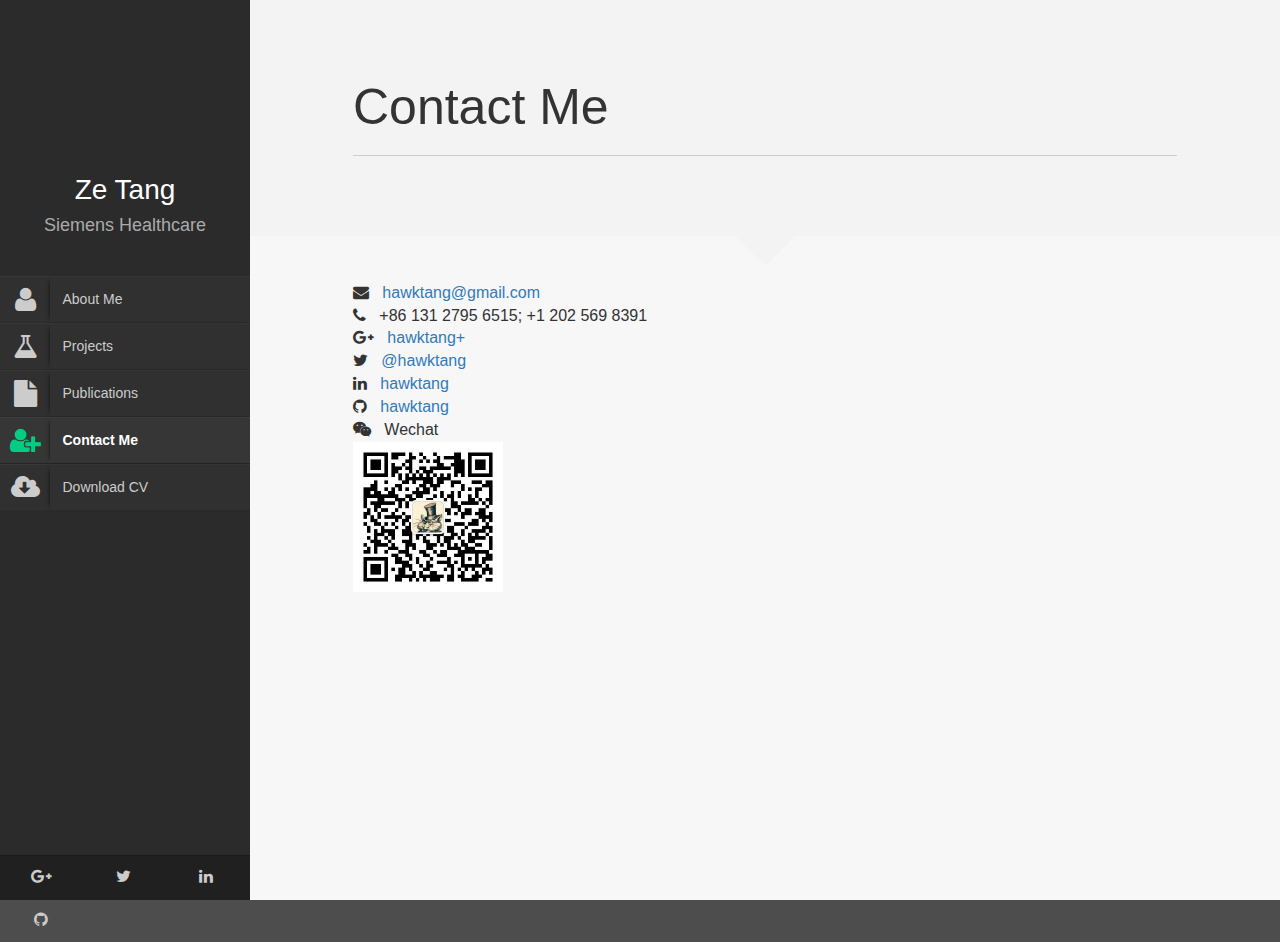
==== commit 0432f4c7: "tidy" ====
--- a/contact.html
+++ b/contact.html
@@ -1,187 +1,123 @@
 <!DOCTYPE html>
 <html lang="en">
 <head>
-    <title>Ze Tang - Contact</title>
-    <meta http-equiv="Content-Type" content="text/html; charset=UTF-8">
-    <meta name="author" content="Miaozhu Li and Ze Tang">
-    <meta name="viewport" content="width=device-width, initial-scale=1, maximum-scale=1">
+<title>Ze Tang - Contact</title>
+<meta http-equiv="Content-Type" content="text/html; charset=UTF-8">
+<meta name="author" content="Miaozhu Li and Ze Tang">
+<meta name="viewport" content="width=device-width, initial-scale=1, maximum-scale=1">
+<meta name="description" content="Ze Tang's Website" />
+<meta name="keywords" content="Ze Tang" />
+<link rel="shortcut icon" href="./favicon.ico">
 
-    <meta name="description" content="Ze Tang's Website" />
-    <meta name="keywords" content="Ze Tang" />
+<!--CSS styles-->
+<link rel="stylesheet" href="css/bootstrap.css">
+<link rel="stylesheet" href="css/font-awesome.min.css">
+<link rel="stylesheet" href="css/perfect-scrollbar-0.4.5.min.css">
+<link rel="stylesheet" href="css/magnific-popup.css">
+<link rel="stylesheet" href="css/style.css">
+<link id="theme-style" rel="stylesheet" href="css/styles/default.css">
 
-    <link rel="shortcut icon" href="./favicon.ico">
+<!--/CSS styles-->
+<!--Javascript files-->
+<script type="text/javascript" src="js/jquery-1.10.2.js"></script>
+<script type="text/javascript" src="js/TweenMax.min.js"></script>
+<script type="text/javascript" src="js/jquery.touchSwipe.min.js"></script>
+<script type="text/javascript" src="js/jquery.carouFredSel-6.2.1-packed.js"></script>
+<script type="text/javascript" src="js/modernizr.custom.63321.js"></script>
+<script type="text/javascript" src="js/jquery.dropdownit.js"></script>
+<script type="text/javascript" src="js/jquery.stellar.min.js"></script>
+<script type="text/javascript" src="js/ScrollToPlugin.min.js"></script>
+<script type="text/javascript" src="js/bootstrap.min.js"></script>
+<script type="text/javascript" src="js/jquery.mixitup.min.js"></script>
+<script type="text/javascript" src="js/masonry.min.js"></script>
+<script type="text/javascript" src="js/perfect-scrollbar-0.4.5.with-mousewheel.min.js"></script>
+<script type="text/javascript" src="js/magnific-popup.js"></script>
+<script type="text/javascript" src="js/custom.js"></script>
 
-    <!--CSS styles-->
-    <link rel="stylesheet" href="css/bootstrap.css">
-    <link rel="stylesheet" href="css/font-awesome.min.css">
-    <link rel="stylesheet" href="css/perfect-scrollbar-0.4.5.min.css">
-    <link rel="stylesheet" href="css/magnific-popup.css">
-    <link rel="stylesheet" href="css/style.css">
-    <link id="theme-style" rel="stylesheet" href="css/styles/default.css">
-
-
-    <!--/CSS styles-->
-    <!--Javascript files-->
-    <script type="text/javascript" src="js/jquery-1.10.2.js"></script>
-    <script type="text/javascript" src="js/TweenMax.min.js"></script>
-    <script type="text/javascript" src="js/jquery.touchSwipe.min.js"></script>
-    <script type="text/javascript" src="js/jquery.carouFredSel-6.2.1-packed.js"></script>
-
-    <script type="text/javascript" src="js/modernizr.custom.63321.js"></script>
-    <script type="text/javascript" src="js/jquery.dropdownit.js"></script>
-
-    <script type="text/javascript" src="js/jquery.stellar.min.js"></script>
-    <script type="text/javascript" src="js/ScrollToPlugin.min.js"></script>
-
-    <script type="text/javascript" src="js/bootstrap.min.js"></script>
-
-    <script type="text/javascript" src="js/jquery.mixitup.min.js"></script>
-
-    <script type="text/javascript" src="js/masonry.min.js"></script>
-
-    <script type="text/javascript" src="js/perfect-scrollbar-0.4.5.with-mousewheel.min.js"></script>
-
-    <script type="text/javascript" src="js/magnific-popup.js"></script>
-    <script type="text/javascript" src="js/custom.js"></script>
-
-    <!--/Javascript files-->
+<!--/Javascript files-->
 
 </head>
 <body>
-
-<div id="wrapper">
-    <a href="#sidebar" class="mobilemenu"><i class="fa fa-bars"></i></a>
-
-    <div id="sidebar">
-        <div id="main-nav">
-            <div id="nav-container">
-                <div id="profile" class="clearfix">
-                    <div class="portrate hidden-xs"></div>
-                    <div class="title">
-                        <h2>Ze Tang</h2>
-                        <h3>Siemens Healthcare</h3>
-                    </div>
-
-                </div>
-                <ul id="navigation">
-                    <li>
-                        <a href="index.html">
-                            <div class="icon fa fa-user"></div>
-                            <div class="text">About Me</div>
-                        </a>
-                    </li>
-
-                    <li>
-                        <a href="Projects.html">
-                            <div class="icon fa fa-flask"></div>
-                            <div class="text">Projects</div>
-                        </a>
-                    </li>
-
-                    <li>
-                        <a href="Publications.html">
-                            <div class="icon fa fa-file"></div>
-                            <div class="text">Publications</div>
-                        </a>
-                    </li>
-
-                    <li class="currentmenu">
-                        <a href="Contact.html">
-                            <div class="icon fa fa-user-plus"></div>
-                            <div class="text">Contact Me</div>
-                        </a>
-                    </li>
-
-                    <li>
-                        <a href="ZeTang.pdf">
-                            <div class="icon fa fa-cloud-download"></div>
-                            <div class="text">Download CV</div>
-                        </a>
-                    </li>
-                </ul>
+<div id="wrapper"> <a href="#sidebar" class="mobilemenu"><i class="fa fa-bars"></i></a>
+  <div id="sidebar">
+    <div id="main-nav">
+      <div id="nav-container">
+        <div id="profile" class="clearfix">
+          <div class="portrate hidden-xs"></div>
+          <div class="title">
+            <h2>Ze Tang</h2>
+            <h3>Siemens Healthcare</h3>
+          </div>
+        </div>
+        <ul id="navigation">
+          <li> <a href="index.html">
+            <div class="icon fa fa-user"></div>
+            <div class="text">About Me</div>
+            </a> </li>
+          <li> <a href="Projects.html">
+            <div class="icon fa fa-flask"></div>
+            <div class="text">Projects</div>
+            </a> </li>
+          <li> <a href="Publications.html">
+            <div class="icon fa fa-file"></div>
+            <div class="text">Publications</div>
+            </a> </li>
+          <li class="currentmenu"> <a href="Contact.html">
+            <div class="icon fa fa-user-plus"></div>
+            <div class="text">Contact Me</div>
+            </a> </li>
+          <li> <a href="ZeTang.pdf">
+            <div class="icon fa fa-cloud-download"></div>
+            <div class="text">Download CV</div>
+            </a> </li>
+        </ul>
+      </div>
+    </div>
+    <div class="social-icons">
+      <ul>
+        <li><a href="https://plus.google.com/+ZeTang"><i class="fa fa-google-plus"></i></a></li>
+        <li><a href="https://twitter.com/hawktang"><i class="fa fa-twitter"></i></a></li>
+        <li><a href="https://cn.linkedin.com/in/hawktang"><i class="fa fa-linkedin"></i></a></li>
+        <li><a href="https://github.com/hawktang"><i class="fa fa-github"></i></a></li>
+      </ul>
+    </div>
+  </div>
+  <div id="main">
+    <div id="contact" class="page">
+      <div class="pageheader">
+        <div class="headercontent">
+          <div class="section-container">
+            <h2 class="title">Contact Me</h2>
+            <div class="row">
+              <div class="col-md-8">
+                <p></p>
+              </div>
             </div>
+          </div>
         </div>
-
-        <div class="social-icons">
-            <ul>
-                <li><a href="https://plus.google.com/+ZeTang"><i class="fa fa-google-plus"></i></a></li>
-                <li><a href="https://twitter.com/hawktang"><i class="fa fa-twitter"></i></a></li>
-                <li><a href="https://cn.linkedin.com/in/hawktang"><i class="fa fa-linkedin"></i></a></li>
-                <li><a href="https://github.com/hawktang"><i class="fa fa-github"></i></a></li>
-            </ul>
+      </div>
+      <br>
+      <br>
+      <div class="pagecontents">
+        <div class="section-container">
+          <div class="row">
+            <div class="col-md-8">
+              <ul class="list-unstyled">
+                <li> <strong><i class="fa fa-envelope"></i>&nbsp;&nbsp;</strong> <span><a href="mailto:hawktang@gmail.com">hawktang@gmail.com</a></span> </li>
+                <li> <strong><em class="fa fa-phone"></em>&nbsp;&nbsp;</strong> <span>+86 131 2795 6515; +1 202 569 8391</span> </li>
+                <li> <strong><i class="fa fa-google-plus"></i>&nbsp;&nbsp;</strong> <span><a href="https://plus.google.com/+ZeTang">hawktang+</a></span> </li>
+                <li> <strong><i class="fa fa-twitter"></i>&nbsp;&nbsp;</strong> <span><a href="https://twitter.com/hawktang">@hawktang</a></span> </li>
+                <li> <strong><i class="fa fa-linkedin"></i>&nbsp;&nbsp;</strong> <span><a href="https://cn.linkedin.com/in/hawktang">hawktang</a></span> </li>
+                <li> <strong><i class="fa fa-github"></i>&nbsp;&nbsp;</strong> <span><a href="https://github.com/hawktang">hawktang</a></span> </li>
+                <li> <strong><i class="fa fa-weixin"></i>&nbsp;&nbsp;</strong> <span>Wechat </span> </li>
+                <img src="img/personal/wechat.jpg" width="150" height="150" alt=""/>
+              </ul>
+            </div>
+          </div>
         </div>
+      </div>
     </div>
-
-    <div id="main">
-
-        <div id="contact" class="page">
-            <div class="pageheader">
-                <div class="headercontent">
-                    <div class="section-container">
-                        <h2 class="title">Contact Me</h2>
-
-                        <div class="row">
-                            <div class="col-md-8">
-                                <p></p>
-                            </div>
-                        </div>
-
-                    </div>
-
-                </div>
-            </div>
-
-            <br><br>
-
-            <div class="pagecontents">
-
-                <div class="section-container">
-
-                    <div class="row">
-                        <div class="col-md-8">
-
-                          <ul class="list-unstyled">
-                                <li>
-                                    <strong><i class="fa fa-envelope"></i>&nbsp;&nbsp;</strong>
-                                    <span><a href="mailto:hawktang@gmail.com">hawktang@gmail.com</a></span>
-                                </li>
-                                <li> <strong><em class="fa fa-phone"></em>&nbsp;&nbsp;</strong> 
-                                    <span>+86 131 2795 6515; +1 202 569 8391</span> 
-                                </li>
-                                <li>
-                                    <strong><i class="fa fa-google-plus"></i>&nbsp;&nbsp;</strong>
-                                    <span><a href="https://plus.google.com/+ZeTang">hawktang+</a></span>
-                                </li>
-                                <li>
-                                    <strong><i class="fa fa-twitter"></i>&nbsp;&nbsp;</strong>
-                                    <span><a href="https://twitter.com/hawktang">@hawktang</a></span>
-                                </li>
-                                <li>
-                                    <strong><i class="fa fa-linkedin"></i>&nbsp;&nbsp;</strong>
-                                    <span><a href="https://cn.linkedin.com/in/hawktang">hawktang</a></span>
-                                </li>
-                                <li>
-                                    <strong><i class="fa fa-github"></i>&nbsp;&nbsp;</strong>
-                                    <span><a href="https://github.com/hawktang">hawktang</a></span>
-                                </li>
-                                <li> 
-                                    <strong><i class="fa fa-weixin"></i>&nbsp;&nbsp;</strong> 
-                                    <span>Wechat </span> 
-                                </li>
-                                <img src="img/personal/wechat.jpg" width="150" height="150" alt=""/>
-                            </ul>
-
-                        </div>
-                    </div>
-
-                </div>
-
-            </div>
-
-
-        </div>
-
-    </div>
+  </div>
 </div>
 </body>
 </html>--- a/css/style.css
+++ b/css/style.css
@@ -1,3 +1,10 @@
+/*border defult style*/
+* {
+  -webkit-box-sizing: border-box;
+     -moz-box-sizing: border-box;
+          box-sizing: border-box;
+}
+
 /* General styles
  **************************************************/
 @font-face {
@@ -40,9 +47,46 @@
 	outline: 0;
 }
 
-h1,h2,h3,h4,h5,h6,.h1,.h2,.h3,.h4,.h5,.h6 {
+.detail{
+	font-weight: 300;
+	font-size: 14px;
+}
+
+.hl1{
+	font-size: 18px;
 	font-family: "Lato", Helvetica, Arial, sans-serif;
-	font-weight: 300;
+	font-weight: 400;
+	color: #777;
+}
+.hl2{
+	font-size: 20px;
+	font-family: "Lato", Helvetica, Arial, sans-serif;
+	font-weight: 400;
+}
+.hl3{
+	font-size: 22px;
+	font-family: "Lato", Helvetica, Arial, sans-serif;
+	font-weight: 400;
+}
+.hl4{
+	font-size: 24px;
+	font-family: "Lato", Helvetica, Arial, sans-serif;
+	font-weight: 400;
+}
+.hl5{
+	font-size: 26px;
+	font-family: "Lato", Helvetica, Arial, sans-serif;
+	font-weight: 400;
+}
+.hl6{
+	font-size: 28px;
+	font-family: "Lato", Helvetica, Arial, sans-serif;
+	font-weight: 400;
+}
+.hl7{
+	font-size: 30px;
+	font-family: "Lato", Helvetica, Arial, sans-serif;
+	font-weight: 400;
 }
 
 /* mobile menu
@@ -157,7 +201,7 @@
 }
 
 #profile .portrate {
-	background-image: url("../img/personal/Avatar.jpg");
+	background-image: url("../img/personal/miaozhuli-avatar.jpg");
 	width: 125px;
 	margin: 0 auto;
 	height: 125px;
@@ -271,7 +315,7 @@
 
 .social-icons li {
 	float: left;
-	width: 25%;
+	width: 33%;
 	padding: 10px;
 	text-align: center;
 }
@@ -451,30 +495,7 @@
 	margin-left: -3px !important;
 }
 
-ul.ul-card li .description p {
-	font-size: 14px;
-	margin: 0;
-}
-
-ul.ul-card li .description p.where {
-	font-weight: 300;
-	font-size: 14px;
-}
-
-ul.ul-card li .description p.company {
-	
-	font-size: 20px;
-}
-
-ul.ul-card li .description p.btitle {
-	
-	font-size: 18px;
-}
-
-ul.ul-card li .description p.stitle {
-	
-	font-size: 16px;
-}
+
 
 /* ul-dates
  **************************************************/
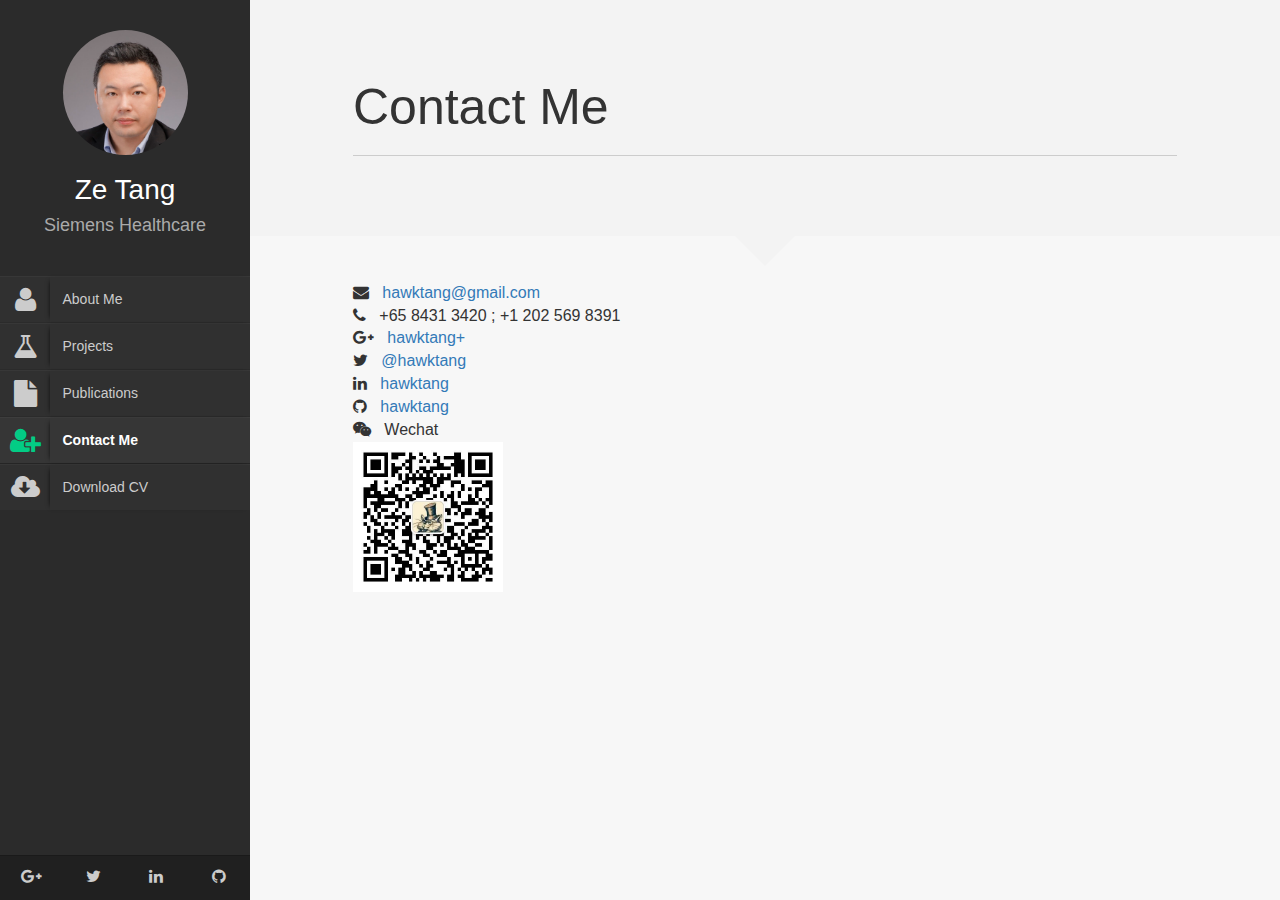
==== commit f1d7d187: "Mobile No" ====
--- a/contact.html
+++ b/contact.html
@@ -104,7 +104,7 @@
             <div class="col-md-8">
               <ul class="list-unstyled">
                 <li> <strong><i class="fa fa-envelope"></i>&nbsp;&nbsp;</strong> <span><a href="mailto:hawktang@gmail.com">hawktang@gmail.com</a></span> </li>
-                <li> <strong><em class="fa fa-phone"></em>&nbsp;&nbsp;</strong> <span>+86 131 2795 6515; +1 202 569 8391</span> </li>
+                <li> <strong><em class="fa fa-phone"></em>&nbsp;&nbsp;</strong> <span>+65 8431 3420 ; +1 202 569 8391</span> </li>
                 <li> <strong><i class="fa fa-google-plus"></i>&nbsp;&nbsp;</strong> <span><a href="https://plus.google.com/+ZeTang">hawktang+</a></span> </li>
                 <li> <strong><i class="fa fa-twitter"></i>&nbsp;&nbsp;</strong> <span><a href="https://twitter.com/hawktang">@hawktang</a></span> </li>
                 <li> <strong><i class="fa fa-linkedin"></i>&nbsp;&nbsp;</strong> <span><a href="https://cn.linkedin.com/in/hawktang">hawktang</a></span> </li>
--- a/css/style.css
+++ b/css/style.css
@@ -201,7 +201,7 @@
 }
 
 #profile .portrate {
-	background-image: url("../img/personal/miaozhuli-avatar.jpg");
+	background-image: url("../img/personal/ze.jpg");
 	width: 125px;
 	margin: 0 auto;
 	height: 125px;
@@ -315,7 +315,7 @@
 
 .social-icons li {
 	float: left;
-	width: 33%;
+	width: 25%;
 	padding: 10px;
 	text-align: center;
 }
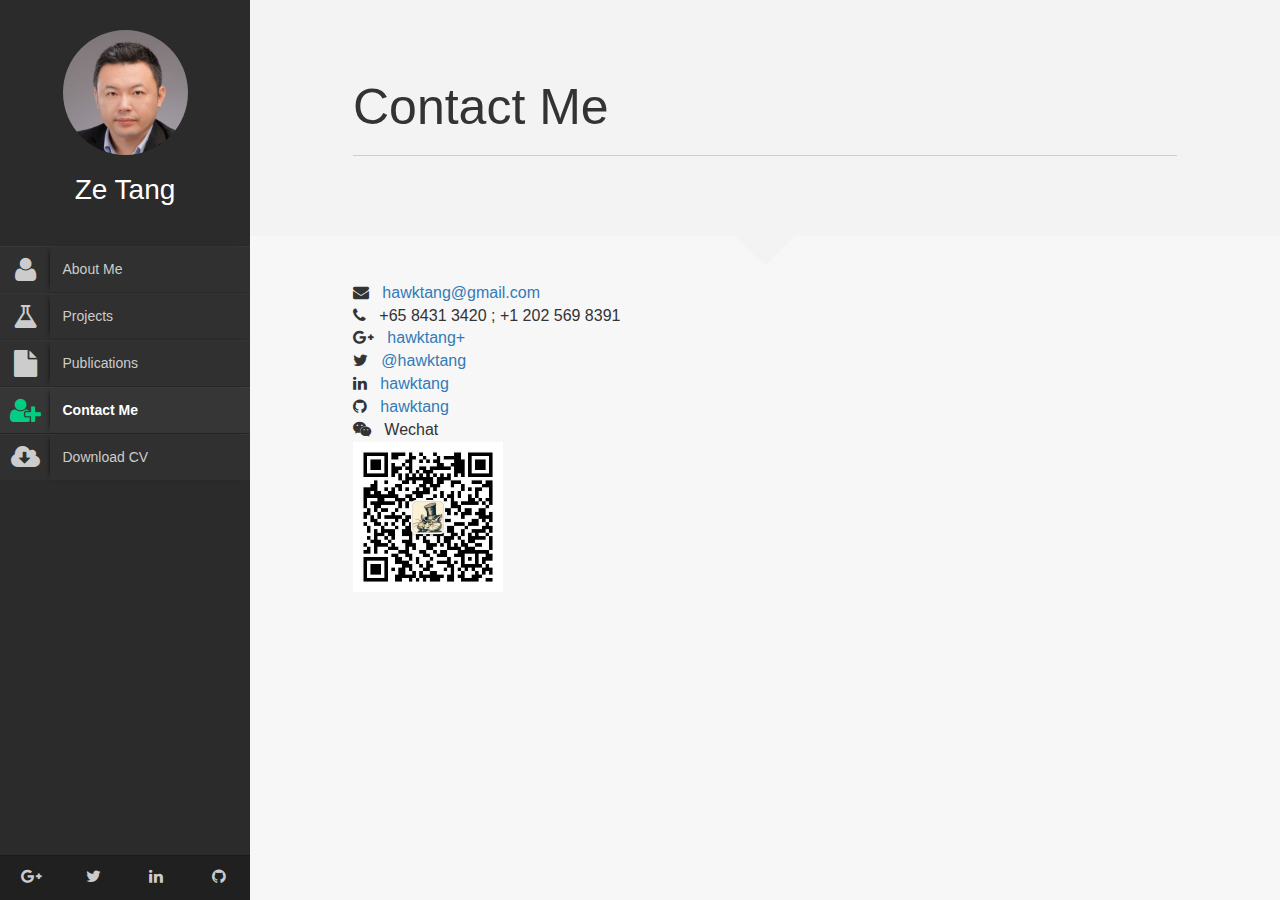
==== commit 53a9cd0b: "resume update and typo currection" ====
--- a/contact.html
+++ b/contact.html
@@ -46,7 +46,7 @@
           <div class="portrate hidden-xs"></div>
           <div class="title">
             <h2>Ze Tang</h2>
-            <h3>Siemens Healthcare</h3>
+            <h3></h3>
           </div>
         </div>
         <ul id="navigation">
